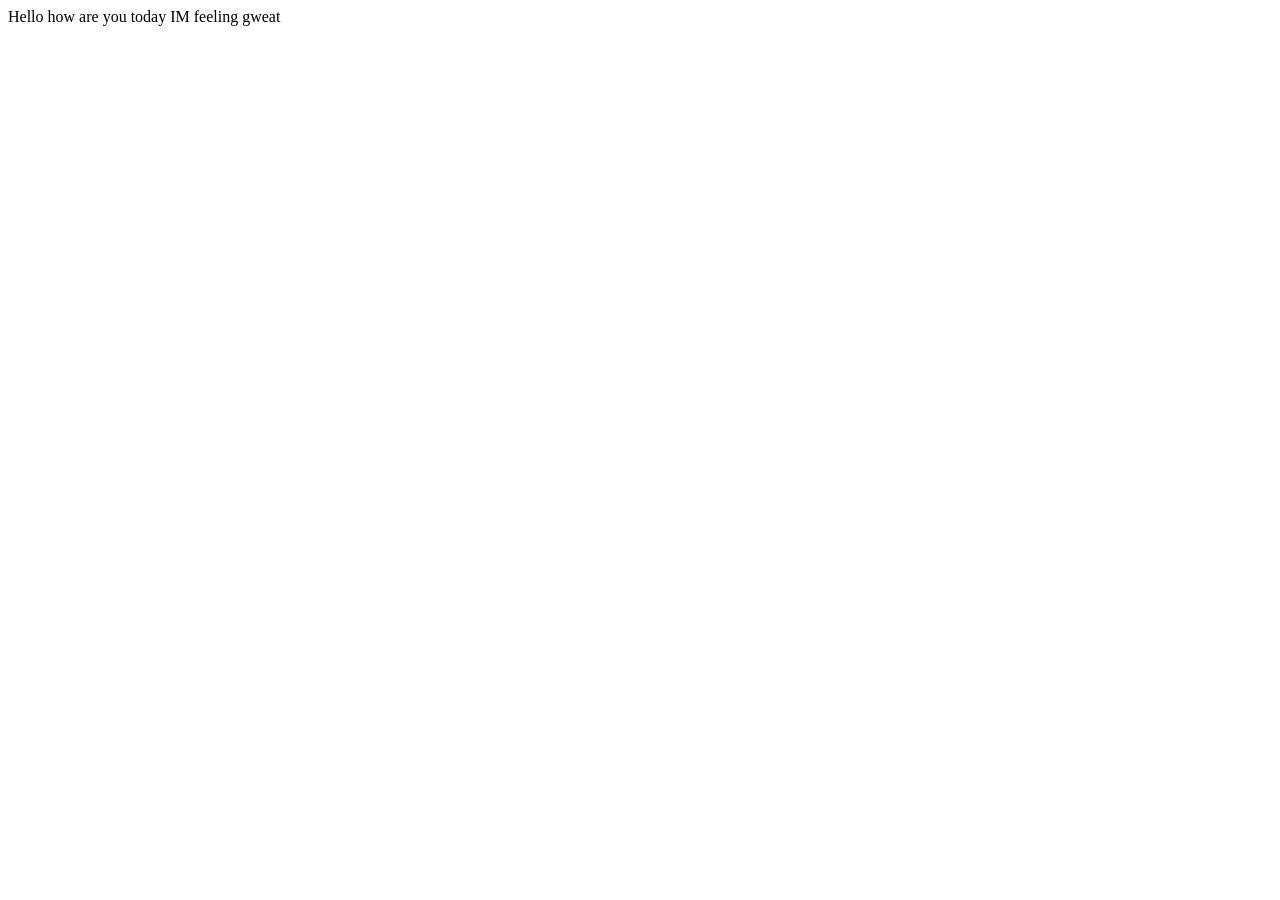
==== index.html @ 7b592b0d "no capitals :(" ====
<!DOCTYPE html>
<html lang="en">
<head>
    <meta charset="UTF-8">
    <meta name="viewport" content="width=device-width, initial-scale=1.0">
    <title>Hi I'm a dingus</title>
</head>
<body>
    Hello how are you today IM feeling gweat

</body>
</html>
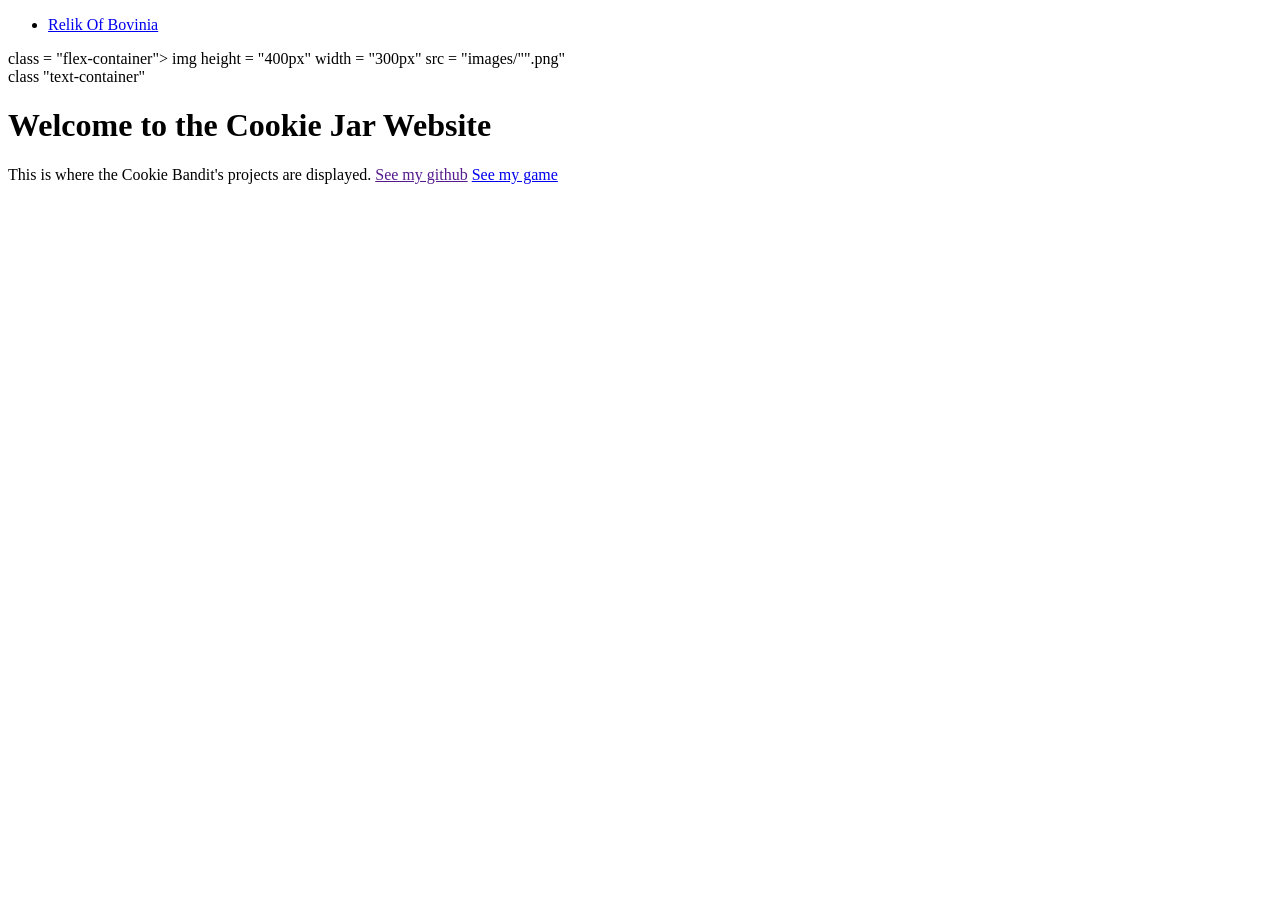
==== commit 30d1e325: "Working on a style file" ====
--- a/index.html
+++ b/index.html
@@ -3,10 +3,29 @@
 <head>
     <meta charset="UTF-8">
     <meta name="viewport" content="width=device-width, initial-scale=1.0">
-    <title>Hi I'm a dingus</title>
+    <title>The Cookie Jar</title>
+    <link rel="stylesheet" href="style.css">
 </head>
 <body>
-    Hello how are you today IM feeling gweat
+    <header>
+        <nav>
+            <ul>
+                <li> <a href = "#relik-of-bovinia"> Relik Of Bovinia</a></li>
+            </ul>
+        </nav>
+        <div> class = "flex-container">
+            img height = "400px" width = "300px" src = "images/"".png"
+            <div>
+                class "text-container"
+                <h1>
+                    Welcome to the Cookie Jar Website</h1>
+                    <p> This is where the Cookie Bandit's projects are displayed.
+                    <a href = "" class="cta-button"> See my github</a>
+                    <a href = "#relik-of-bovinia" class ="cta-button secondary"> See my game</a>
+            </div>
+        </div>
+
+    </header>
 
 </body>
 </html>
--- a/style.css
+++ b/style.css
@@ -0,0 +1,8 @@
+@import url('https://fonts.googleapis.com/css2?family=Jacquard+12&family=Jacquarda+Bastarda+9&family=Jersey+15&family=Press+Start+2P&display=swap');
+
+:root {
+    --base-color: #ffffff;
+    --text-color: #04062c;
+    --primary-color: #3a45b5;
+    --primary-color: #3a45b5;
+}
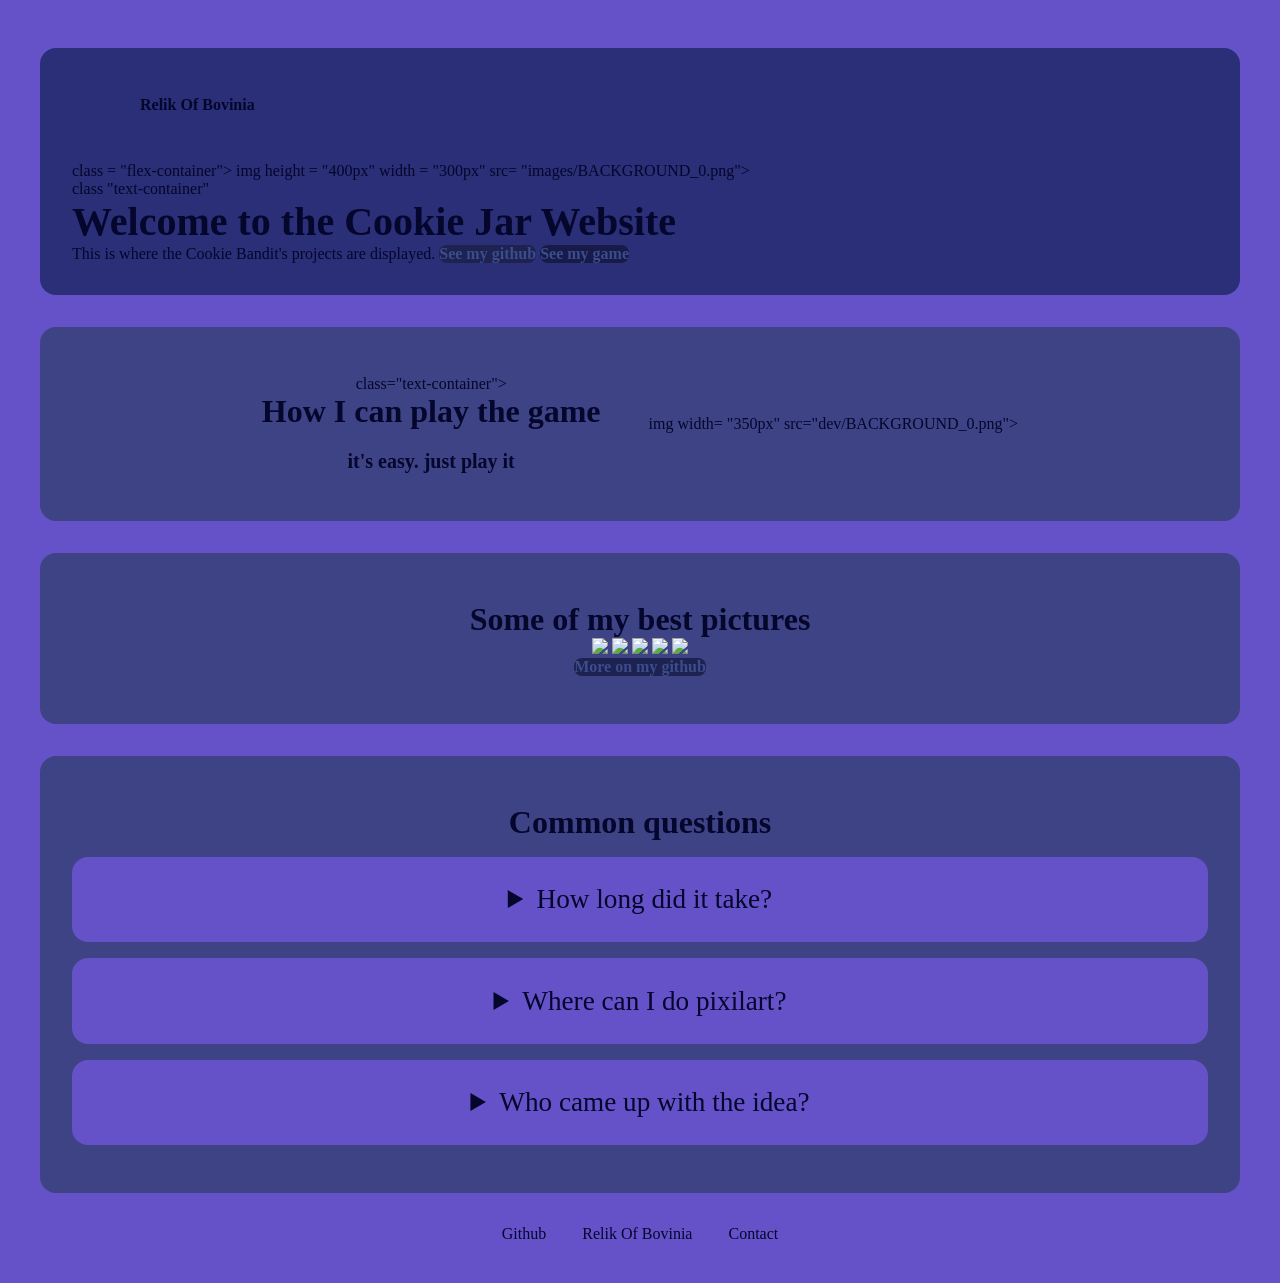
==== commit f93973b9: "Well the website works for the most part" ====
--- a/index.html
+++ b/index.html
@@ -14,7 +14,7 @@
             </ul>
         </nav>
         <div> class = "flex-container">
-            img height = "400px" width = "300px" src = "images/"".png"
+            img height = "400px" width = "300px" src= "images/BACKGROUND_0.png">
             <div>
                 class "text-container"
                 <h1>
@@ -26,6 +26,56 @@
         </div>
 
     </header>
+    <section>
+        <div class="flex-container">
+            <div> class="text-container">
+                <h2> How I can play the game
+                    <p>
+                        it's easy. just play it
+                    </p>
+                </h2>
+            </div>
+            img width= "350px" src="dev/BACKGROUND_0.png">
+        </div>
+    </section>
+    <section id = "my-work">
+    <h2>Some of my best pictures</h2>
+    <div class"grid-container">
+        <img src="dev/BACKGROUND_0.png">
+        <img src="dev/BACKGROUND_0.png">
+        <img src="dev/BACKGROUND_0.png">
+        <img src="dev/BACKGROUND_0.png">
+        <img src="dev/BACKGROUND_0.png">
+
+    </div>
+    <a href="" class = "cta-button">More on my github</a>
+
+    </section>
+
+    <section>
+
+        <h2>Common questions</h2>
+        <details>
+            <summary> How long did it take?</summary>
+            <p> it took at least 4 months for the coding alone</p>
+        </details>
+
+        <details>
+            <summary> Where can I do pixilart?</summary>
+            <p> pixilart.com :D</p>
+        </details>
+        <details>
+            <summary> Who came up with the idea?</summary>
+            <p> I did. Duh</p>
+        </details>
+    </section>
+
+    <footer>
+        <a href=""> Github</a>
+        <a href="#relik-of-bovinia"> Relik Of Bovinia</a>
+        <a href="mailto:sid9vader@gmail.com"> Contact</a>
+    </footer>
+
 
 </body>
 </html>
--- a/style.css
+++ b/style.css
@@ -1,8 +1,219 @@
 @import url('https://fonts.googleapis.com/css2?family=Jacquard+12&family=Jacquarda+Bastarda+9&family=Jersey+15&family=Press+Start+2P&display=swap');
 
 :root {
-    --base-color: #ffffff;
+    --base-color: #6552c8;
     --text-color: #04062c;
-    --primary-color: #3a45b5;
-    --primary-color: #3a45b5;
-}+    --primary-color: #1d2250;
+    --secondary-color: #181b49;
+    --color-1: #2a2f77;
+    --color-2:#3e4386;
+    --color-3:#545aa5;
+}
+
+* {
+    margin: 0;
+    padding: 0;
+    box-sizing: border-box;
+
+}
+
+html{
+   font-family: Jacquard,Bastarda,Jersey;
+   color: var(--text-color);
+}
+
+body{
+    padding: 1em;
+    background-color: var(--base-color);
+}
+
+h1,h2,h3 {
+    font-family: Jacquard,Bastarda,Jersey;
+}
+
+nav {
+    margin: 1em auto 3em auto;
+    width: min(1000px, 100%);
+}
+
+nav ul{
+    display: flex;
+    align-items: center;
+    list-style-type:none;
+    gap: 2em;
+}
+nav li:first-child {
+    margin-right: auto;
+    font-family: Bastarda ,Jersey;
+    font-weight: bold;
+}
+
+nav a {
+    text-decoration: none;
+    color: var(--text-color);
+
+}
+nav a:hover{
+    text-decoration: underline;
+}
+
+header,section{
+    margin: 2em auto;
+    width: min(75em, 100%);
+    background-color: var(--color-1);
+    padding: min(2em, 15%);
+    border-radius: 1em;
+} 
+
+.flex-container {
+    display: flex;
+    justify-content: center;
+    align-items: center;
+    flex-wrap: wrap;
+    gap: 3em
+}
+
+header img{
+    max-width: 100%;
+    border-radius: 1em;
+    object-fit: cover;
+    object-position: bottom;
+}
+
+.text-container {
+    flex: 0 1 34em;
+}
+
+h1{
+    font-size: 2.5rem
+}
+
+.text-container p {
+    margin: .75em 0 1em 0;
+    font-size: 1.25rem;
+}
+
+.cta-button {
+    display: inline-block;
+    text-decoration: none;
+    color: rgb(59, 77, 139);
+    background-color: var(--primary-color);
+    padding: .74em 1.25 em;
+    border-radius: .5em;
+    font-weight: 600;
+}
+
+.secondary {
+    background-color: var(--secondary-color);
+}
+
+section{
+    padding: 3em min(2em, 15%);
+    background-color: var(--color-2);
+    text-align: center;
+}
+
+h2{
+    font-size: 2rem;
+}
+
+section p{
+    margin-top: 1em;
+    font-size: 1.25rem;
+}
+
+section#relik-of-bovinia{
+    margin-top: 3em;
+    margin-bottom: 3em;
+    display: grid;
+    width: 100%;
+    grid-template-columns: repeat(4,1fr);
+    grid-template-rows:1fr 1fr;
+    grid-template-areas:
+    "1img-1 img-1 img-2 img-3"
+    "img-1 img-1 img-4 img-5"
+}
+
+.grid-container img {
+    height: 100%;
+    width: 100%;
+    border-radius: .5em;
+    transition: 100ms ease;
+}
+.grid-container img:hover{
+    scale: 1.05;
+}
+
+details{
+  margin-top: 1em;
+  background-color: var(--base-color);
+  border-radius: 1em;  
+}
+
+details summary {
+    padding: 1em;
+    font-size: 1.7rem;
+    font-family:jaquard
+}
+
+details p{
+    padding: 0 2em 2em 2em ;
+}
+
+footer{
+    padding-bottom: 1.5em;
+    text-align: center;
+}
+
+footer a {
+    margin: 0 1em;
+    text-decoration: none;
+    color: var(--text-color);
+}
+
+footer a:hover {
+    text-decoration: underline;
+}
+
+@media(max-width: 988px){
+    header{
+        text-align: center;
+    }
+    header .text-container{
+        padding-top:0;
+    }
+}
+
+@media(max-width: 640px){
+    nav li{
+        display:none;
+    }
+
+    nav li:first-child,
+    nav li:last-child{
+        display:block;
+    }
+
+    header{
+        margin-top: 0;
+    }
+
+    .cta-button{
+        margin-top: .5em;
+        width: 100%;
+    }
+
+    .grid-container{
+        display:flex;
+        flex-direction: column;
+    }
+    .text-container p{
+        font-size: 1rem
+    }
+
+    h2{
+        font-size: 1.5rem;
+    }
+
+}
+
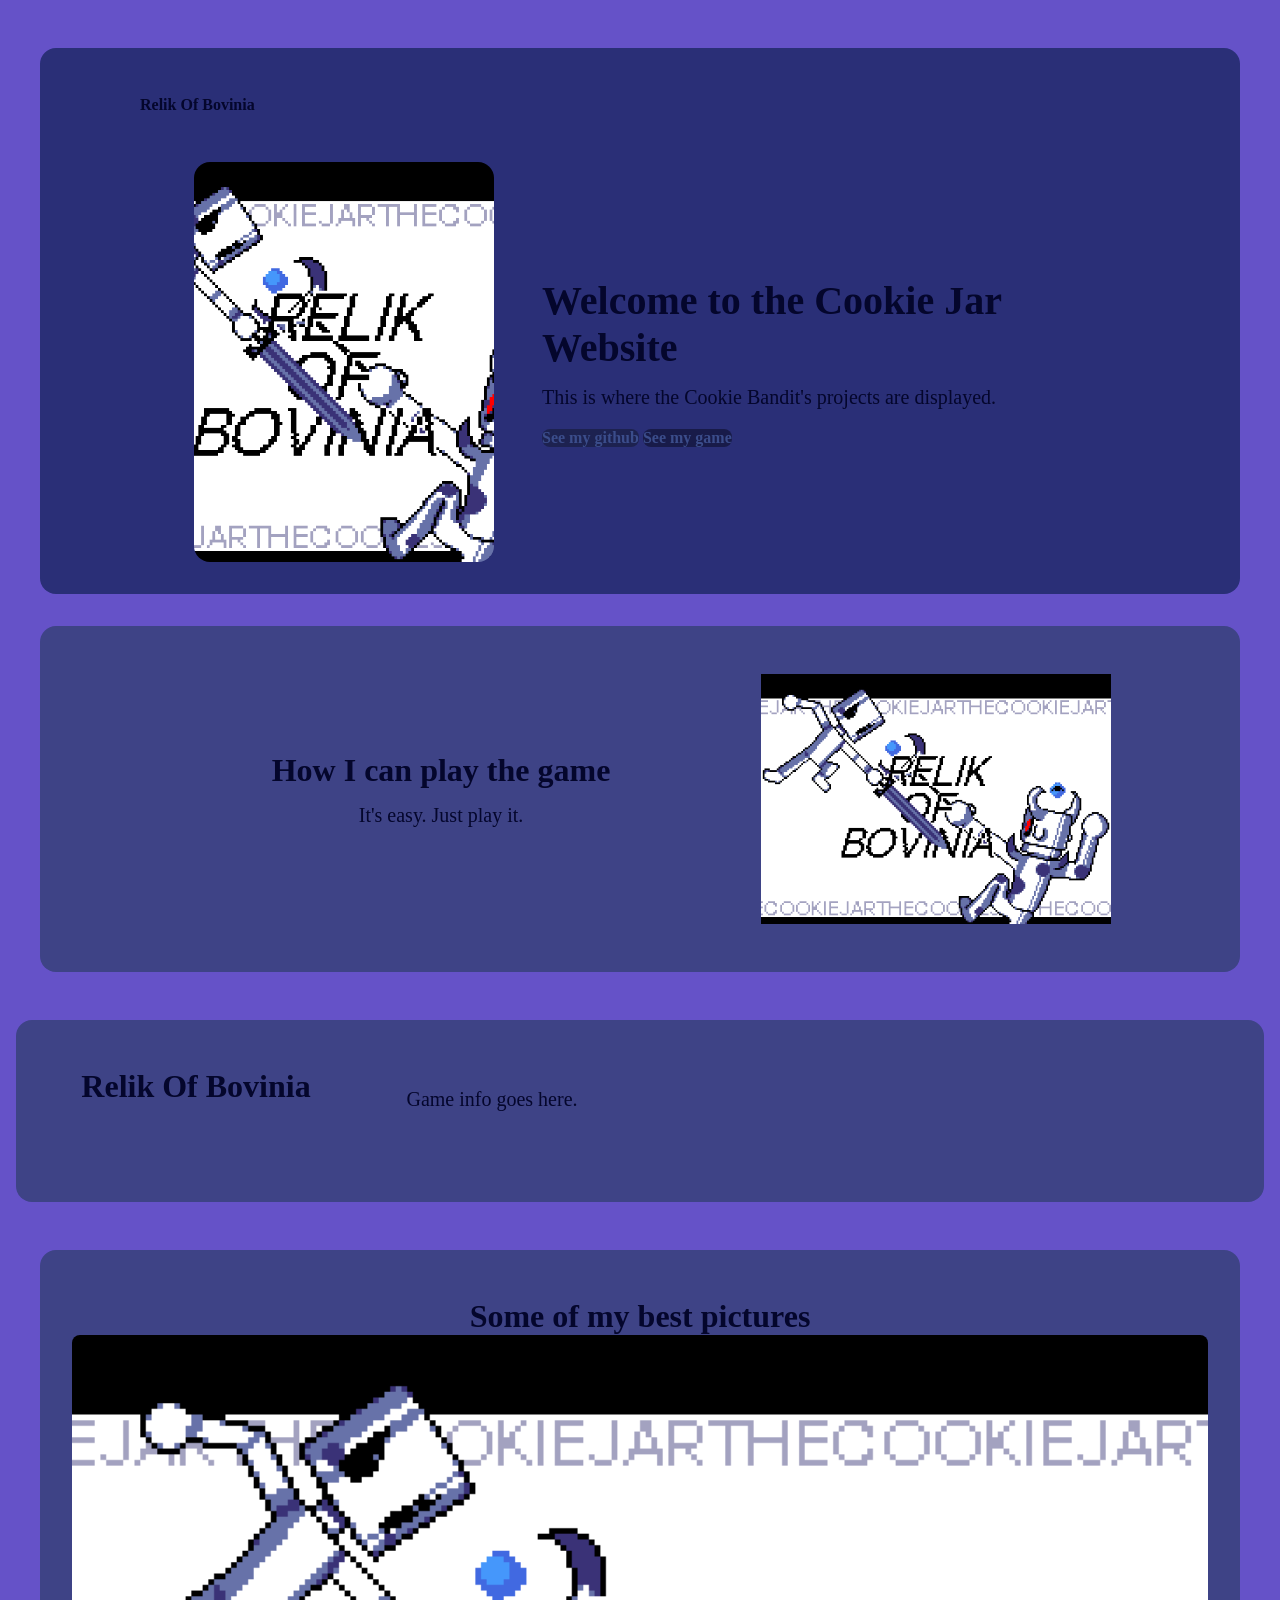
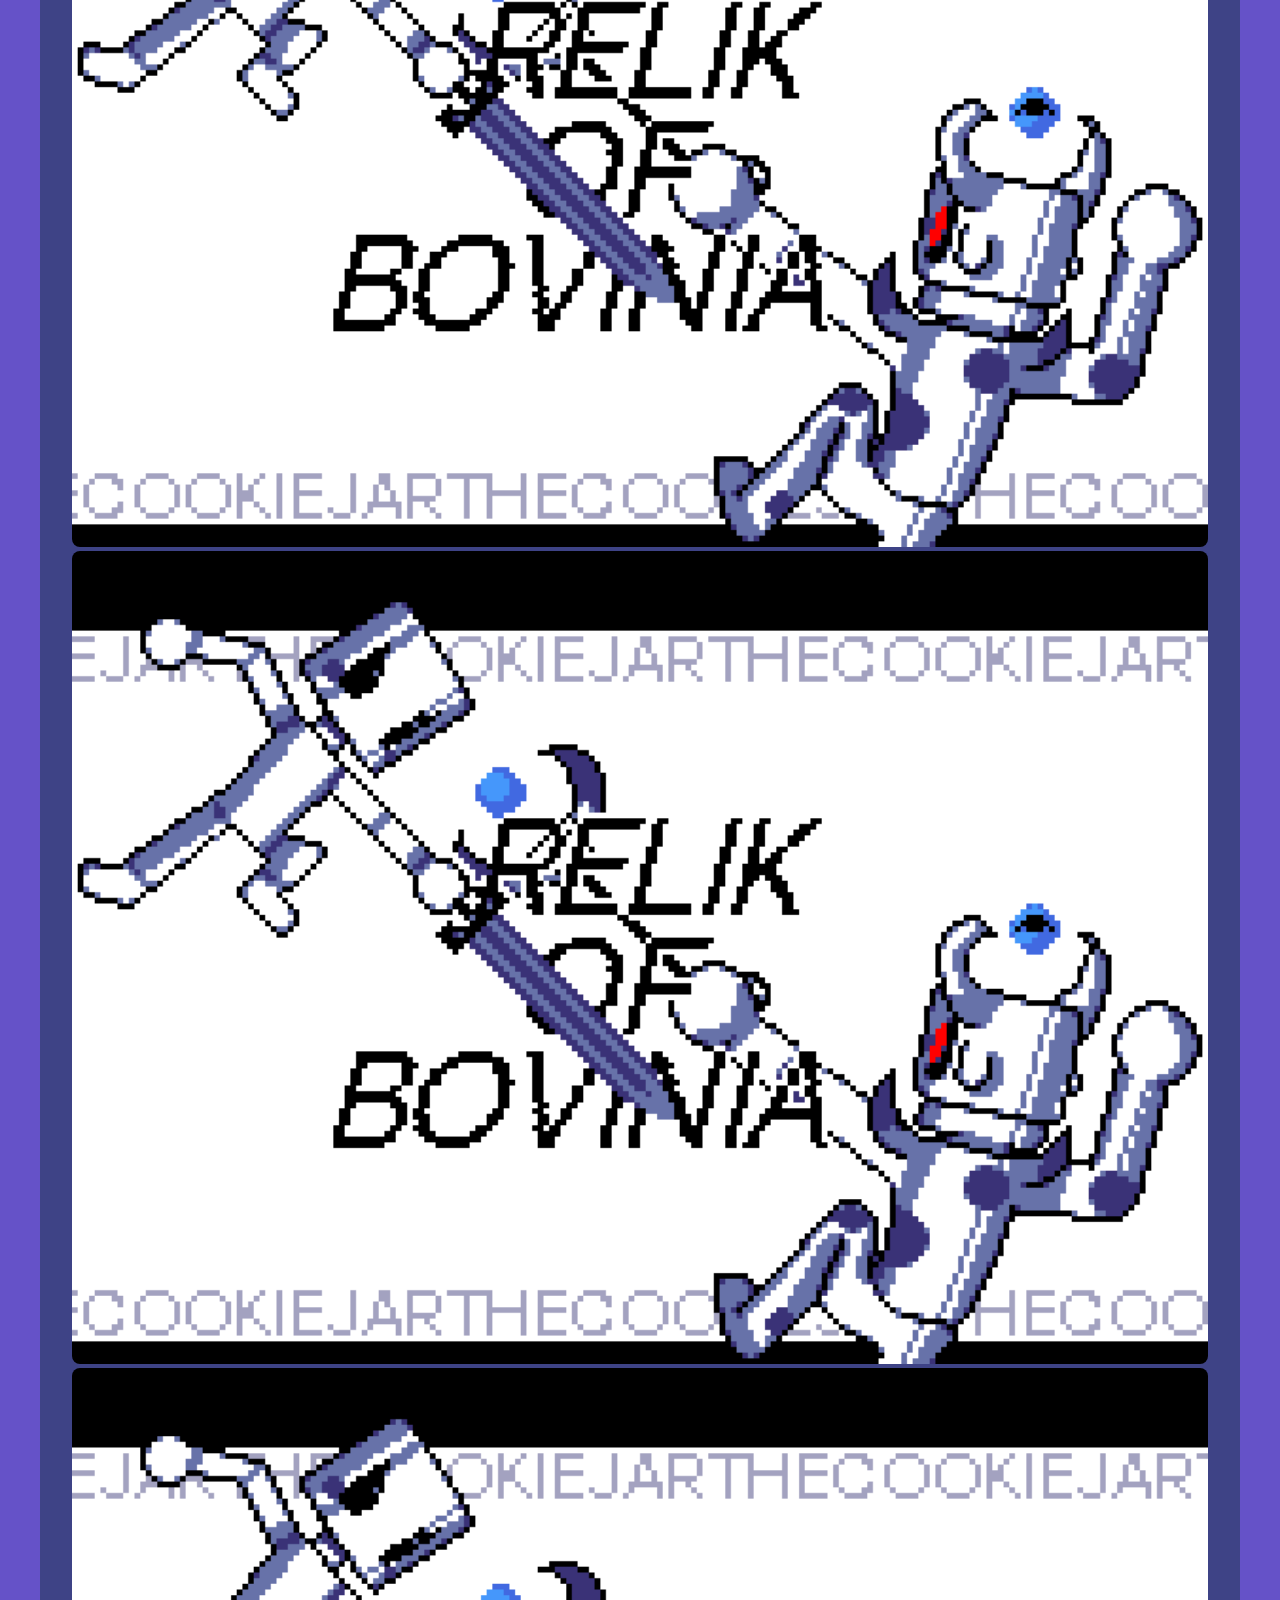
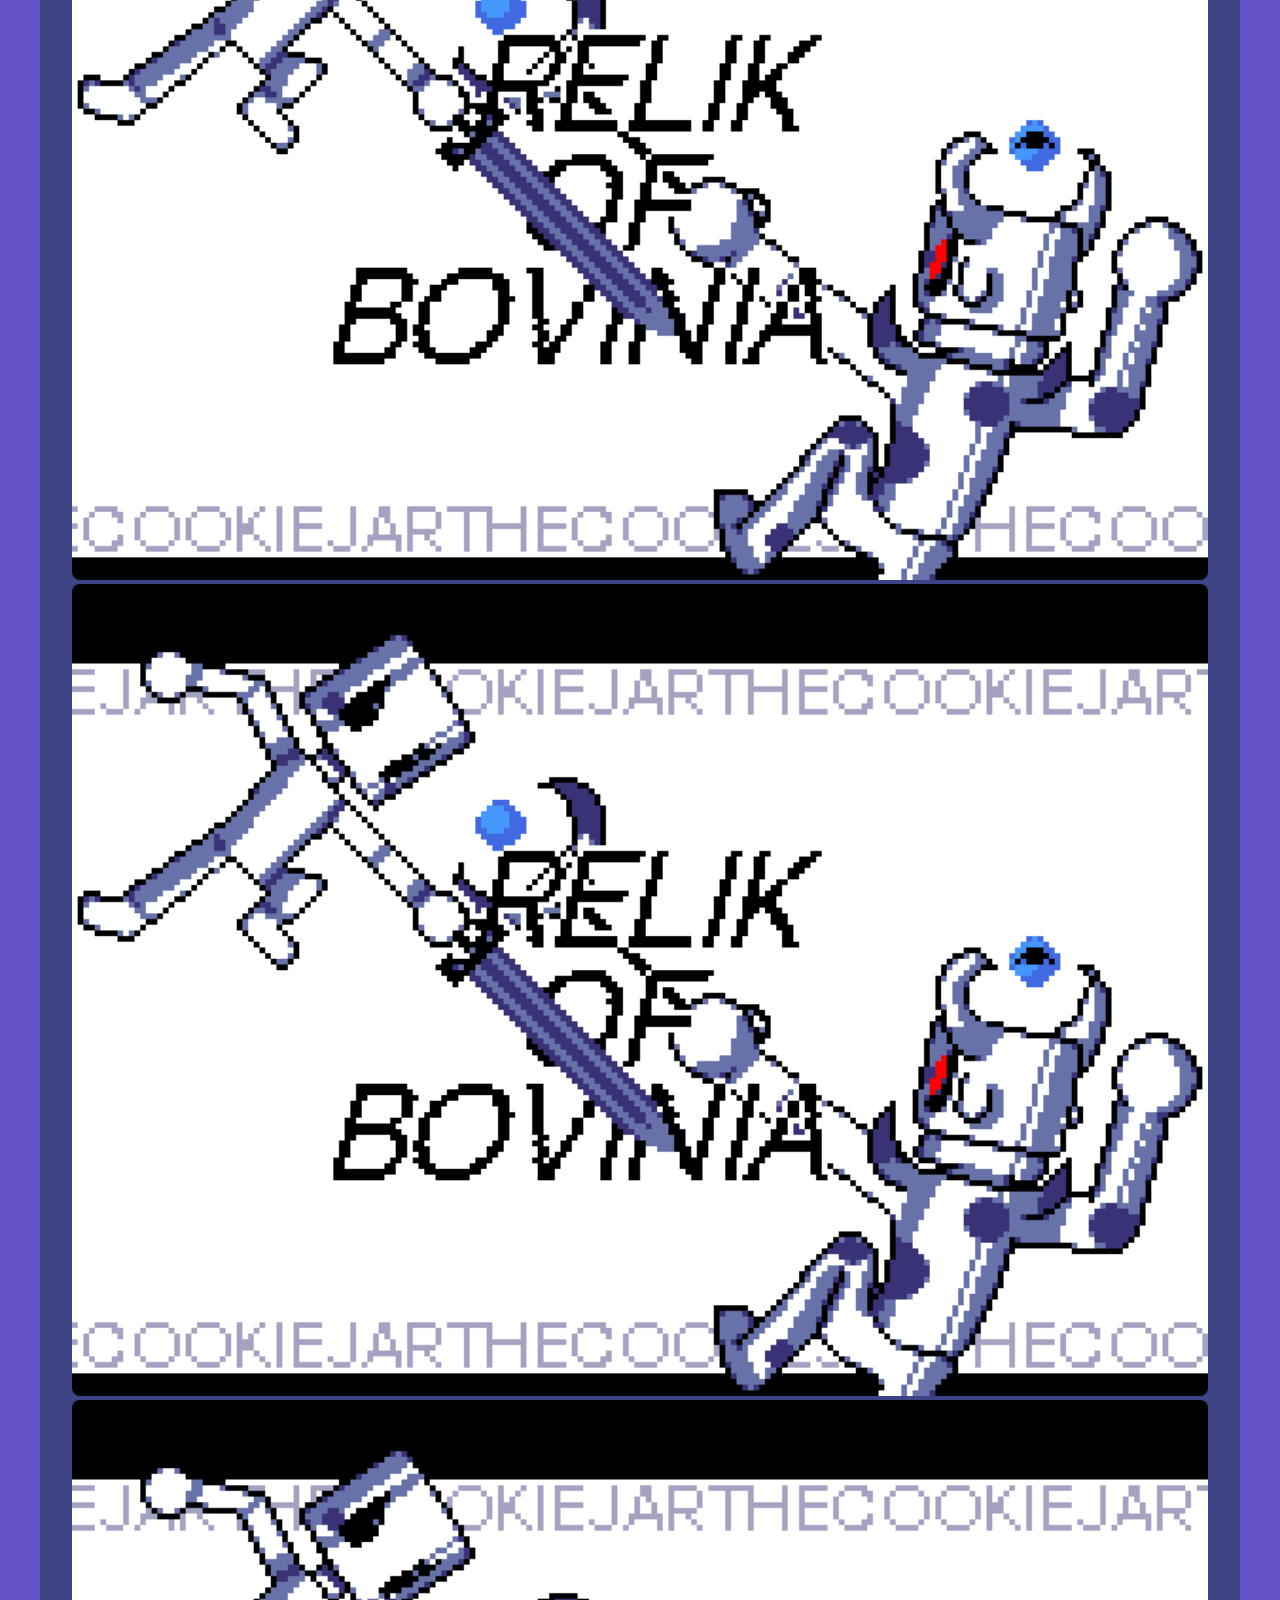
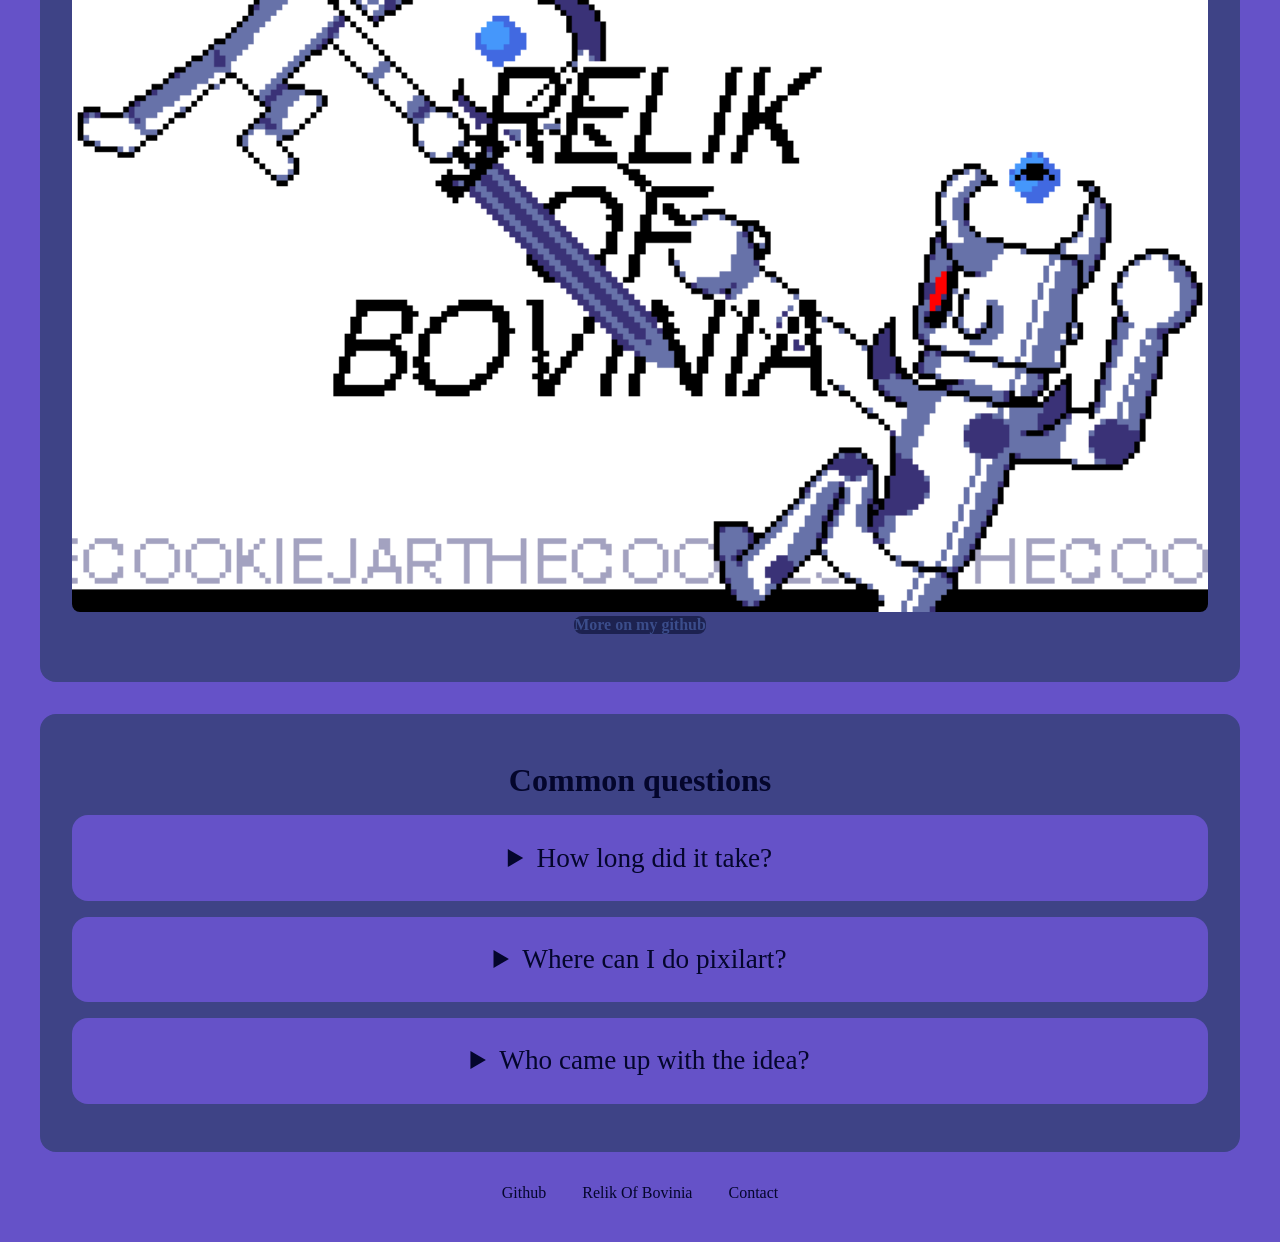
==== commit 36b2e429: "Images work onw" ====
--- a/index.html
+++ b/index.html
@@ -10,72 +10,67 @@
     <header>
         <nav>
             <ul>
-                <li> <a href = "#relik-of-bovinia"> Relik Of Bovinia</a></li>
+                <li><a href="#relik-of-bovinia">Relik Of Bovinia</a></li>
             </ul>
         </nav>
-        <div> class = "flex-container">
-            img height = "400px" width = "300px" src= "images/BACKGROUND_0.png">
-            <div>
-                class "text-container"
-                <h1>
-                    Welcome to the Cookie Jar Website</h1>
-                    <p> This is where the Cookie Bandit's projects are displayed.
-                    <a href = "" class="cta-button"> See my github</a>
-                    <a href = "#relik-of-bovinia" class ="cta-button secondary"> See my game</a>
+        <div class="flex-container">
+            <img height="400" width="300" src="BACKGROUND_0.png" alt="Cookie Jar background art">
+            <div class="text-container">
+                <h1>Welcome to the Cookie Jar Website</h1>
+                <p>This is where the Cookie Bandit's projects are displayed.</p>
+                <a href="#" class="cta-button">See my github</a>
+                <a href="#relik-of-bovinia" class="cta-button secondary">See my game</a>
             </div>
         </div>
+    </header>
 
-    </header>
     <section>
         <div class="flex-container">
-            <div> class="text-container">
-                <h2> How I can play the game
-                    <p>
-                        it's easy. just play it
-                    </p>
-                </h2>
+            <div class="text-container">
+                <h2>How I can play the game</h2>
+                <p>It's easy. Just play it.</p>
             </div>
-            img width= "350px" src="dev/BACKGROUND_0.png">
+            <img width="350" src="BACKGROUND_0.png" alt="Gameplay background">
         </div>
     </section>
-    <section id = "my-work">
-    <h2>Some of my best pictures</h2>
-    <div class"grid-container">
-        <img src="dev/BACKGROUND_0.png">
-        <img src="dev/BACKGROUND_0.png">
-        <img src="dev/BACKGROUND_0.png">
-        <img src="dev/BACKGROUND_0.png">
-        <img src="dev/BACKGROUND_0.png">
 
-    </div>
-    <a href="" class = "cta-button">More on my github</a>
+    <section id="relik-of-bovinia">
+        <h2>Relik Of Bovinia</h2>
+        <p>Game info goes here.</p>
+    </section>
 
+    <section id="my-work">
+        <h2>Some of my best pictures</h2>
+        <div class="grid-container">
+            <img src="BACKGROUND_0.png" alt="Pixel art 1">
+            <img src="BACKGROUND_0.png" alt="Pixel art 2">
+            <img src="BACKGROUND_0.png" alt="Pixel art 3">
+            <img src="BACKGROUND_0.png" alt="Pixel art 4">
+            <img src="BACKGROUND_0.png" alt="Pixel art 5">
+        </div>
+        <a href="#" class="cta-button">More on my github</a>
     </section>
 
     <section>
-
         <h2>Common questions</h2>
         <details>
-            <summary> How long did it take?</summary>
-            <p> it took at least 4 months for the coding alone</p>
-        </details>
-
-        <details>
-            <summary> Where can I do pixilart?</summary>
-            <p> pixilart.com :D</p>
+            <summary>How long did it take?</summary>
+            <p>It took at least 4 months for the coding alone.</p>
         </details>
         <details>
-            <summary> Who came up with the idea?</summary>
-            <p> I did. Duh</p>
+            <summary>Where can I do pixilart?</summary>
+            <p>pixilart.com :D</p>
+        </details>
+        <details>
+            <summary>Who came up with the idea?</summary>
+            <p>I did. Duh.</p>
         </details>
     </section>
 
     <footer>
-        <a href=""> Github</a>
-        <a href="#relik-of-bovinia"> Relik Of Bovinia</a>
-        <a href="mailto:sid9vader@gmail.com"> Contact</a>
+        <a href="#">Github</a>
+        <a href="#relik-of-bovinia">Relik Of Bovinia</a>
+        <a href="mailto:sid9vader@gmail.com">Contact</a>
     </footer>
-
-
 </body>
 </html>
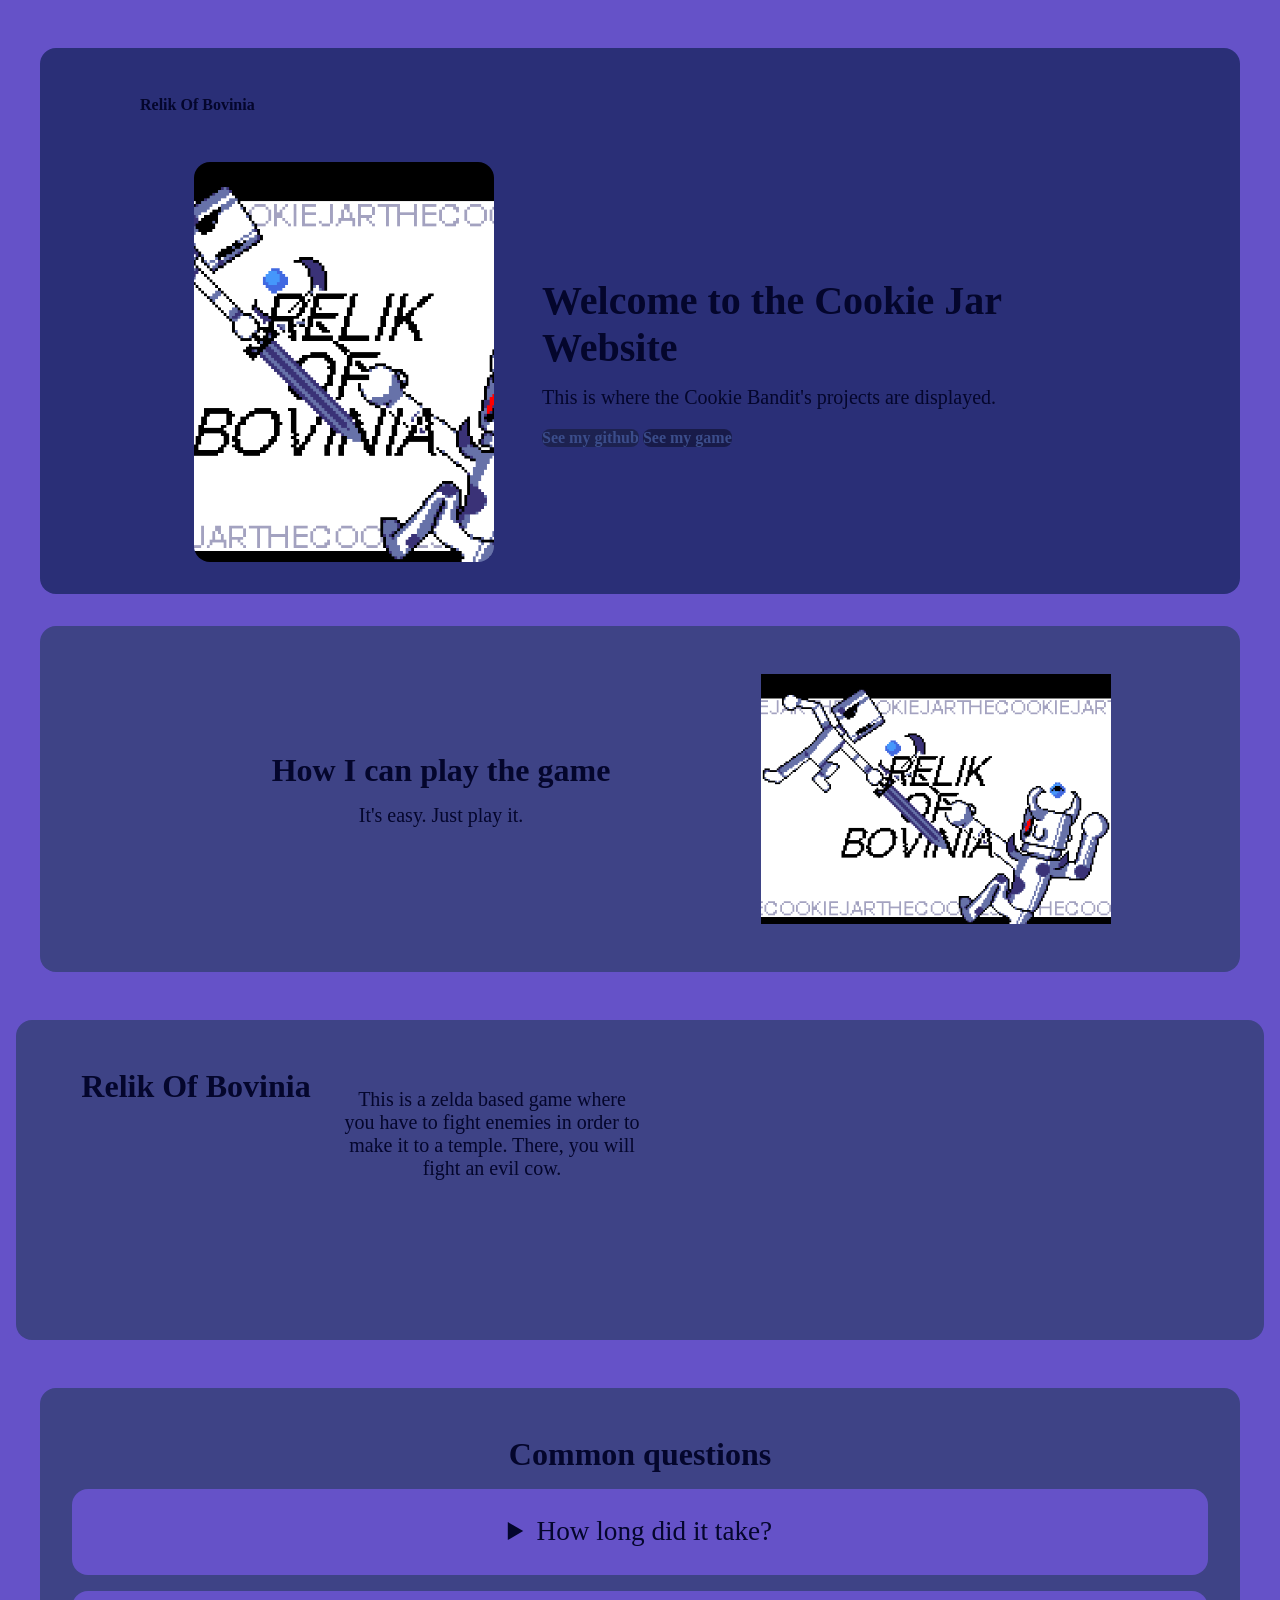
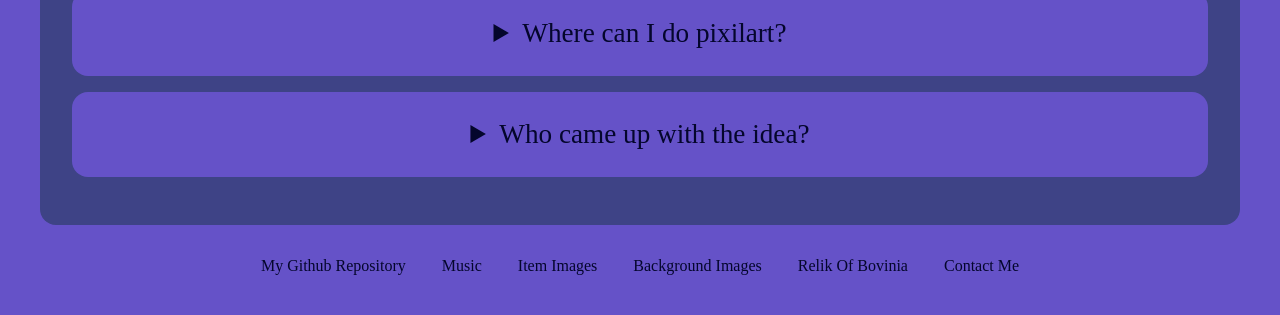
==== commit c4e3cd4c: "Images are fixed now" ====
--- a/index.html
+++ b/index.html
@@ -18,7 +18,7 @@
             <div class="text-container">
                 <h1>Welcome to the Cookie Jar Website</h1>
                 <p>This is where the Cookie Bandit's projects are displayed.</p>
-                <a href="#" class="cta-button">See my github</a>
+                <a href="https://github.com/darthvaderjpg" target="_blank" class="cta-button">See my github</a>
                 <a href="#relik-of-bovinia" class="cta-button secondary">See my game</a>
             </div>
         </div>
@@ -36,41 +36,42 @@
 
     <section id="relik-of-bovinia">
         <h2>Relik Of Bovinia</h2>
-        <p>Game info goes here.</p>
-    </section>
-
-    <section id="my-work">
-        <h2>Some of my best pictures</h2>
-        <div class="grid-container">
-            <img src="BACKGROUND_0.png" alt="Pixel art 1">
-            <img src="BACKGROUND_0.png" alt="Pixel art 2">
-            <img src="BACKGROUND_0.png" alt="Pixel art 3">
-            <img src="BACKGROUND_0.png" alt="Pixel art 4">
-            <img src="BACKGROUND_0.png" alt="Pixel art 5">
-        </div>
-        <a href="#" class="cta-button">More on my github</a>
+        <p>This is a zelda based game where you have to fight enemies in order to make it to a temple. There, you will fight an evil cow.</p>
     </section>
 
     <section>
         <h2>Common questions</h2>
         <details>
             <summary>How long did it take?</summary>
-            <p>It took at least 4 months for the coding alone.</p>
+            <p>It took at least 4 months for the coding alone. The art took me the entire week of our second winter break
+                otherwise known as ski-week for me. Essentially 10 hours or more straight each day. I even had to make major
+                tweaks to items even later. To estimate, it probably took over 500 hours. Obviously we couldn't code the entire
+                time during the 4 months as we had other classes and we only had class twice a week and that too for only 1 and
+                a half hours. But we tried to work on it at home as much as possible.
+            
+            </p>
         </details>
         <details>
             <summary>Where can I do pixilart?</summary>
-            <p>pixilart.com :D</p>
+            <p><a href="https://www.pixilart.com" target="_blank" style="color: inherit;">pixilart.com</a> :D</p>
         </details>
         <details>
             <summary>Who came up with the idea?</summary>
-            <p>I did. Duh.</p>
+            <p>My partner really liked the idea of a zelda based game so I foolishly agreed and that's sort of
+                when we began this disastrous plan of ours which took way too much time. I came up with all the enemy concepts
+                and we pretty much went with the flow. He designed the game mechanics of the player, my other partner designed
+                the mechanics of the boss and I decided the gameplay mechanics. 
+            </p>
         </details>
     </section>
 
     <footer>
-        <a href="#">Github</a>
+        <a href="https://github.com/darthvaderjpg" target="_blank">My Github Repository</a>
+        <a href="https://www.youtube.com/@Sildershard" target="_blank">Music</a>
+        <a href="https://www.pixilart.com/cookiebandit24" target="_blank">Item Images</a>
+        <a href="https://www.pixilart.com/cookiegod12" target="_blank">Background Images</a>
         <a href="#relik-of-bovinia">Relik Of Bovinia</a>
-        <a href="mailto:sid9vader@gmail.com">Contact</a>
+        <a href="mailto:sid9vader@gmail.com">Contact Me</a>
     </footer>
 </body>
 </html>
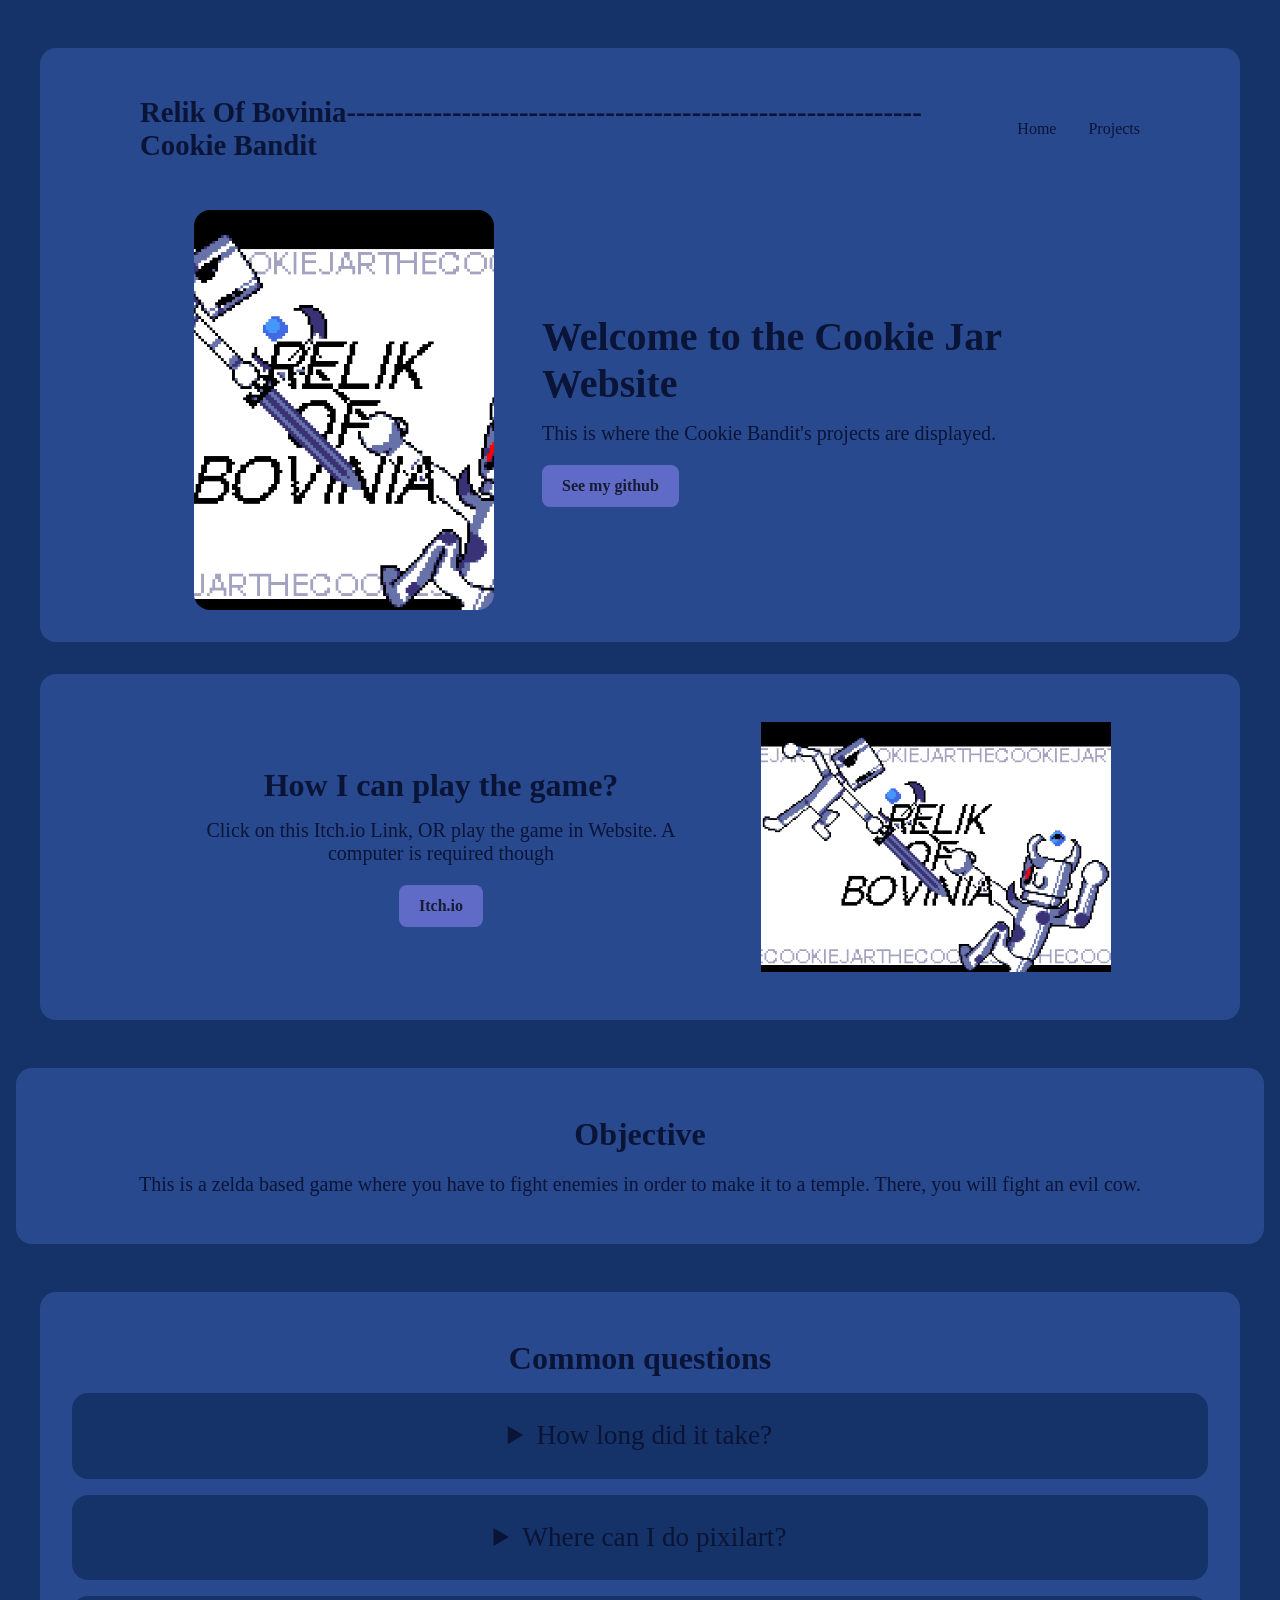
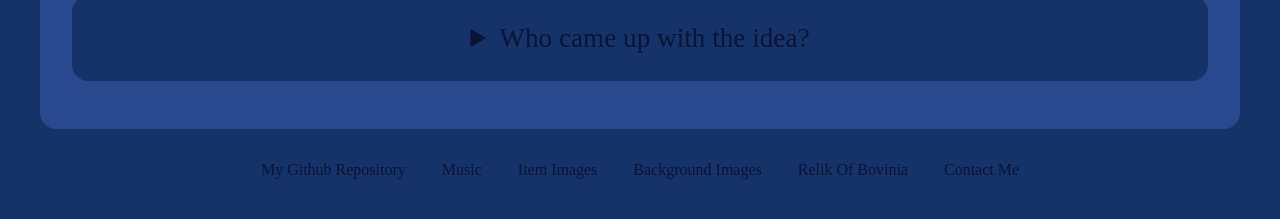
==== commit 1250ed04: "Main Website Works. Now I just have to make the new page" ====
--- a/index.html
+++ b/index.html
@@ -10,7 +10,9 @@
     <header>
         <nav>
             <ul>
-                <li><a href="#relik-of-bovinia">Relik Of Bovinia</a></li>
+                <li><a href="#relik-of-bovinia" style="font-size: 1.8rem; font-weight: bold;">Relik Of Bovinia------------------------------------------------------------Cookie Bandit</a></li>
+                <li><a href="index.html">Home</a></li>
+                <li><a href="projects.html">Projects</a></li>
             </ul>
         </nav>
         <div class="flex-container">
@@ -19,7 +21,6 @@
                 <h1>Welcome to the Cookie Jar Website</h1>
                 <p>This is where the Cookie Bandit's projects are displayed.</p>
                 <a href="https://github.com/darthvaderjpg" target="_blank" class="cta-button">See my github</a>
-                <a href="#relik-of-bovinia" class="cta-button secondary">See my game</a>
             </div>
         </div>
     </header>
@@ -27,15 +28,17 @@
     <section>
         <div class="flex-container">
             <div class="text-container">
-                <h2>How I can play the game</h2>
-                <p>It's easy. Just play it.</p>
+                <h2>How I can play the game?</h2>
+                <p>Click on this Itch.io Link, OR play the game in Website. A computer is required though</p>
+                 <a href="https://itch.io" target="_blank" class="cta-button">Itch.io</a>
+
             </div>
             <img width="350" src="BACKGROUND_0.png" alt="Gameplay background">
         </div>
     </section>
 
-    <section id="relik-of-bovinia">
-        <h2>Relik Of Bovinia</h2>
+    <section id="relik-of-bovinia" style="display: block; text-align: center;">
+        <h2>Objective</h2>
         <p>This is a zelda based game where you have to fight enemies in order to make it to a temple. There, you will fight an evil cow.</p>
     </section>
 
--- a/style.css
+++ b/style.css
@@ -1,24 +1,23 @@
 @import url('https://fonts.googleapis.com/css2?family=Jacquard+12&family=Jacquarda+Bastarda+9&family=Jersey+15&family=Press+Start+2P&display=swap');
 
 :root {
-    --base-color: #6552c8;
-    --text-color: #04062c;
-    --primary-color: #1d2250;
-    --secondary-color: #181b49;
-    --color-1: #2a2f77;
-    --color-2:#3e4386;
-    --color-3:#545aa5;
+    --base-color: #163369;
+    --text-color: #0a1436;
+    --primary-color: #5f6bc7;
+    --secondary-color: #ad09ff;
+    --color-1: #29498f;
+    --color-2:#29498f;
+    --color-3:#121329;
 }
 
 * {
     margin: 0;
     padding: 0;
     box-sizing: border-box;
-
 }
 
 html{
-   font-family: Jacquard,Bastarda,Jersey;
+   font-family: Jacquard, Bastarda, Jersey;
    color: var(--text-color);
 }
 
@@ -27,8 +26,8 @@
     background-color: var(--base-color);
 }
 
-h1,h2,h3 {
-    font-family: Jacquard,Bastarda,Jersey;
+h1, h2, h3 {
+    font-family: Jacquard, Bastarda, Jersey;
 }
 
 nav {
@@ -39,25 +38,24 @@
 nav ul{
     display: flex;
     align-items: center;
-    list-style-type:none;
+    list-style-type: none;
     gap: 2em;
 }
 nav li:first-child {
     margin-right: auto;
-    font-family: Bastarda ,Jersey;
+    font-family: Bastarda, Jersey;
     font-weight: bold;
 }
 
 nav a {
     text-decoration: none;
     color: var(--text-color);
-
 }
 nav a:hover{
     text-decoration: underline;
 }
 
-header,section{
+header, section {
     margin: 2em auto;
     width: min(75em, 100%);
     background-color: var(--color-1);
@@ -70,7 +68,7 @@
     justify-content: center;
     align-items: center;
     flex-wrap: wrap;
-    gap: 3em
+    gap: 3em;
 }
 
 header img{
@@ -85,7 +83,7 @@
 }
 
 h1{
-    font-size: 2.5rem
+    font-size: 2.5rem;
 }
 
 .text-container p {
@@ -96,9 +94,9 @@
 .cta-button {
     display: inline-block;
     text-decoration: none;
-    color: rgb(59, 77, 139);
+    color: rgb(22, 28, 51);
     background-color: var(--primary-color);
-    padding: .74em 1.25 em;
+    padding: .74em 1.25em;
     border-radius: .5em;
     font-weight: 600;
 }
@@ -127,11 +125,11 @@
     margin-bottom: 3em;
     display: grid;
     width: 100%;
-    grid-template-columns: repeat(4,1fr);
-    grid-template-rows:1fr 1fr;
+    grid-template-columns: repeat(4, 1fr);
+    grid-template-rows: 1fr 1fr;
     grid-template-areas:
-    "1img-1 img-1 img-2 img-3"
-    "img-1 img-1 img-4 img-5"
+    "img-1 img-1 img-2 img-3"
+    "img-1 img-1 img-4 img-5";
 }
 
 .grid-container img {
@@ -153,11 +151,11 @@
 details summary {
     padding: 1em;
     font-size: 1.7rem;
-    font-family:jaquard
+    font-family: Jacquard;
 }
 
 details p{
-    padding: 0 2em 2em 2em ;
+    padding: 0 2em 2em 2em;
 }
 
 footer{
@@ -180,18 +178,18 @@
         text-align: center;
     }
     header .text-container{
-        padding-top:0;
+        padding-top: 0;
     }
 }
 
 @media(max-width: 640px){
     nav li{
-        display:none;
+        display: none;
     }
 
     nav li:first-child,
     nav li:last-child{
-        display:block;
+        display: block;
     }
 
     header{
@@ -204,16 +202,14 @@
     }
 
     .grid-container{
-        display:flex;
+        display: flex;
         flex-direction: column;
     }
     .text-container p{
-        font-size: 1rem
+        font-size: 1rem;
     }
 
     h2{
         font-size: 1.5rem;
     }
-
-}
-
+}
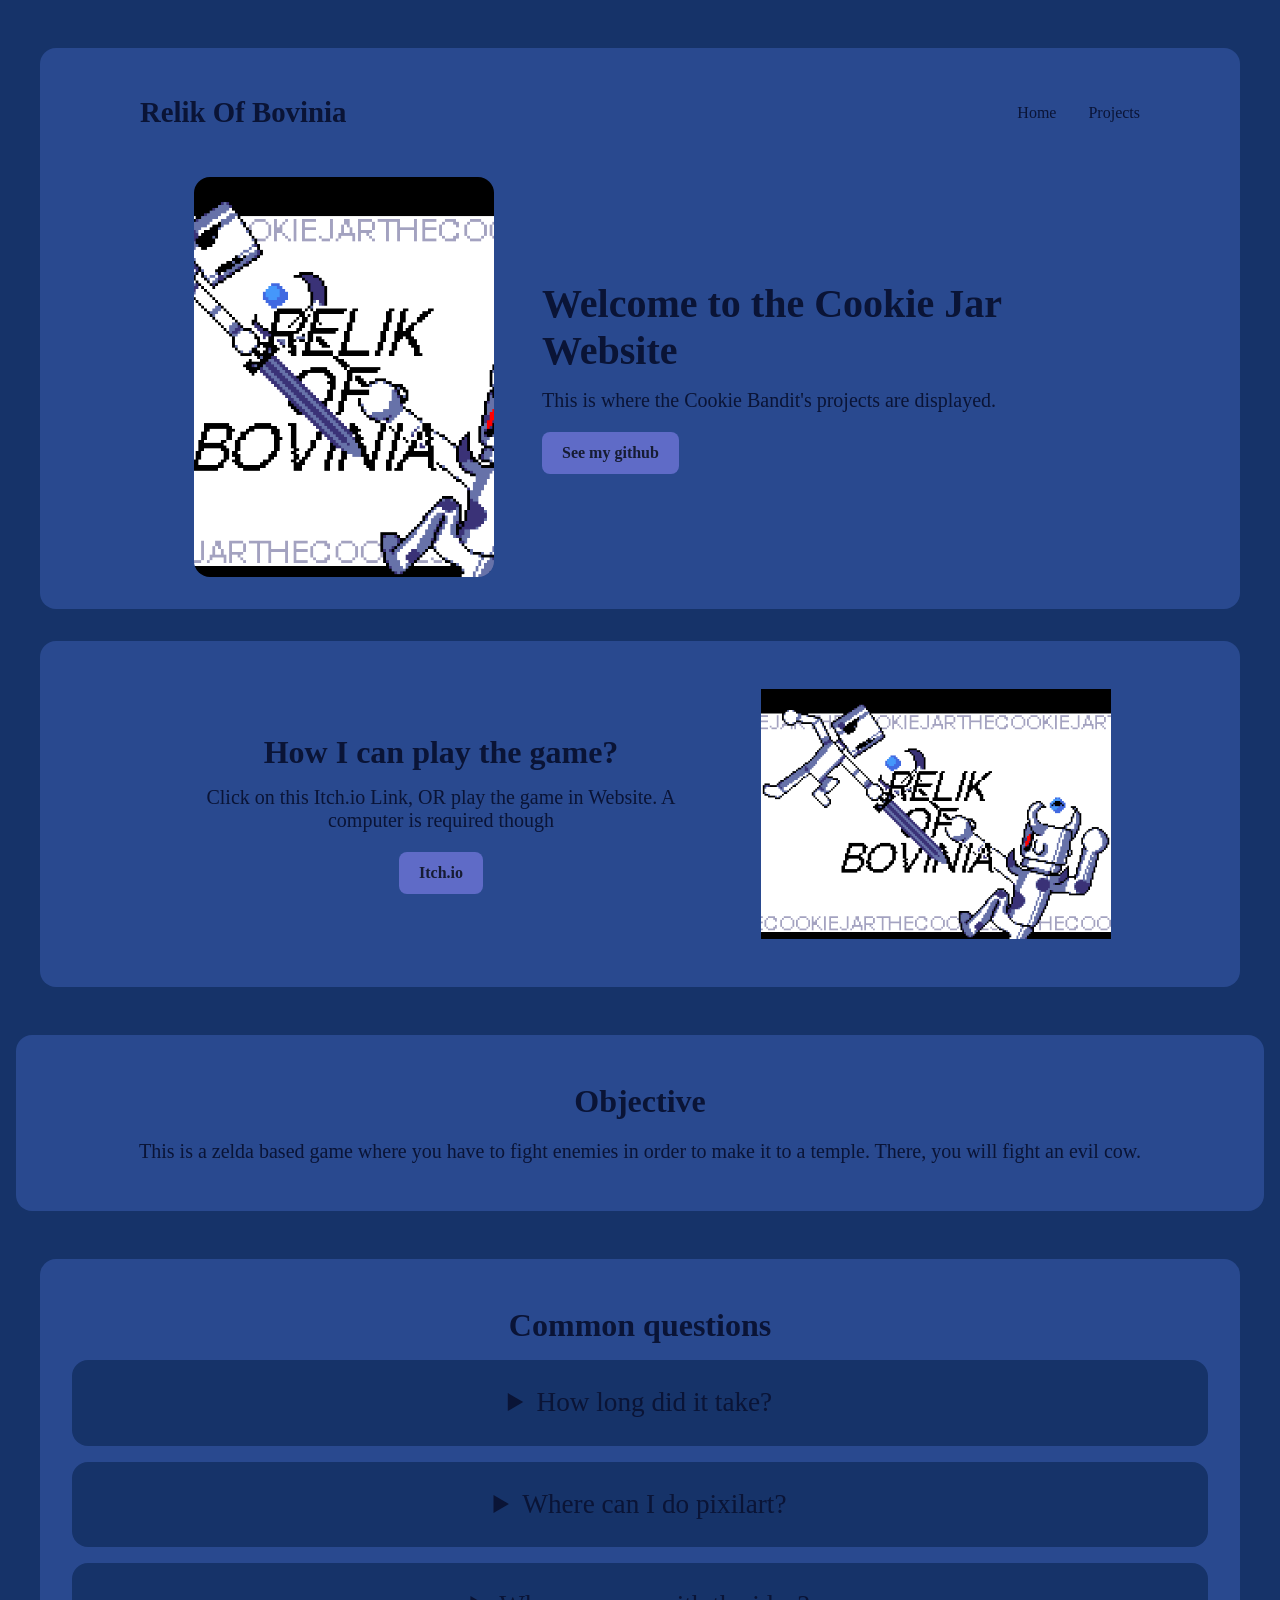
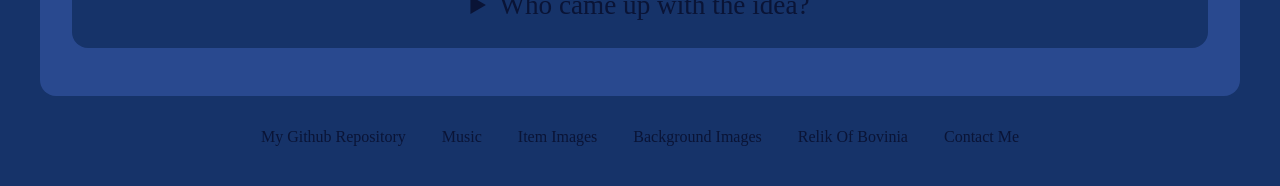
==== commit 4bab9530: "I made a second page. Prolly should've committed along the way in case I messed up tho" ====
--- a/index.html
+++ b/index.html
@@ -10,7 +10,7 @@
     <header>
         <nav>
             <ul>
-                <li><a href="#relik-of-bovinia" style="font-size: 1.8rem; font-weight: bold;">Relik Of Bovinia------------------------------------------------------------Cookie Bandit</a></li>
+                <li><a href="#relik-of-bovinia" style="font-size: 1.8rem; font-weight: bold;">Relik Of Bovinia</a></li>
                 <li><a href="index.html">Home</a></li>
                 <li><a href="projects.html">Projects</a></li>
             </ul>
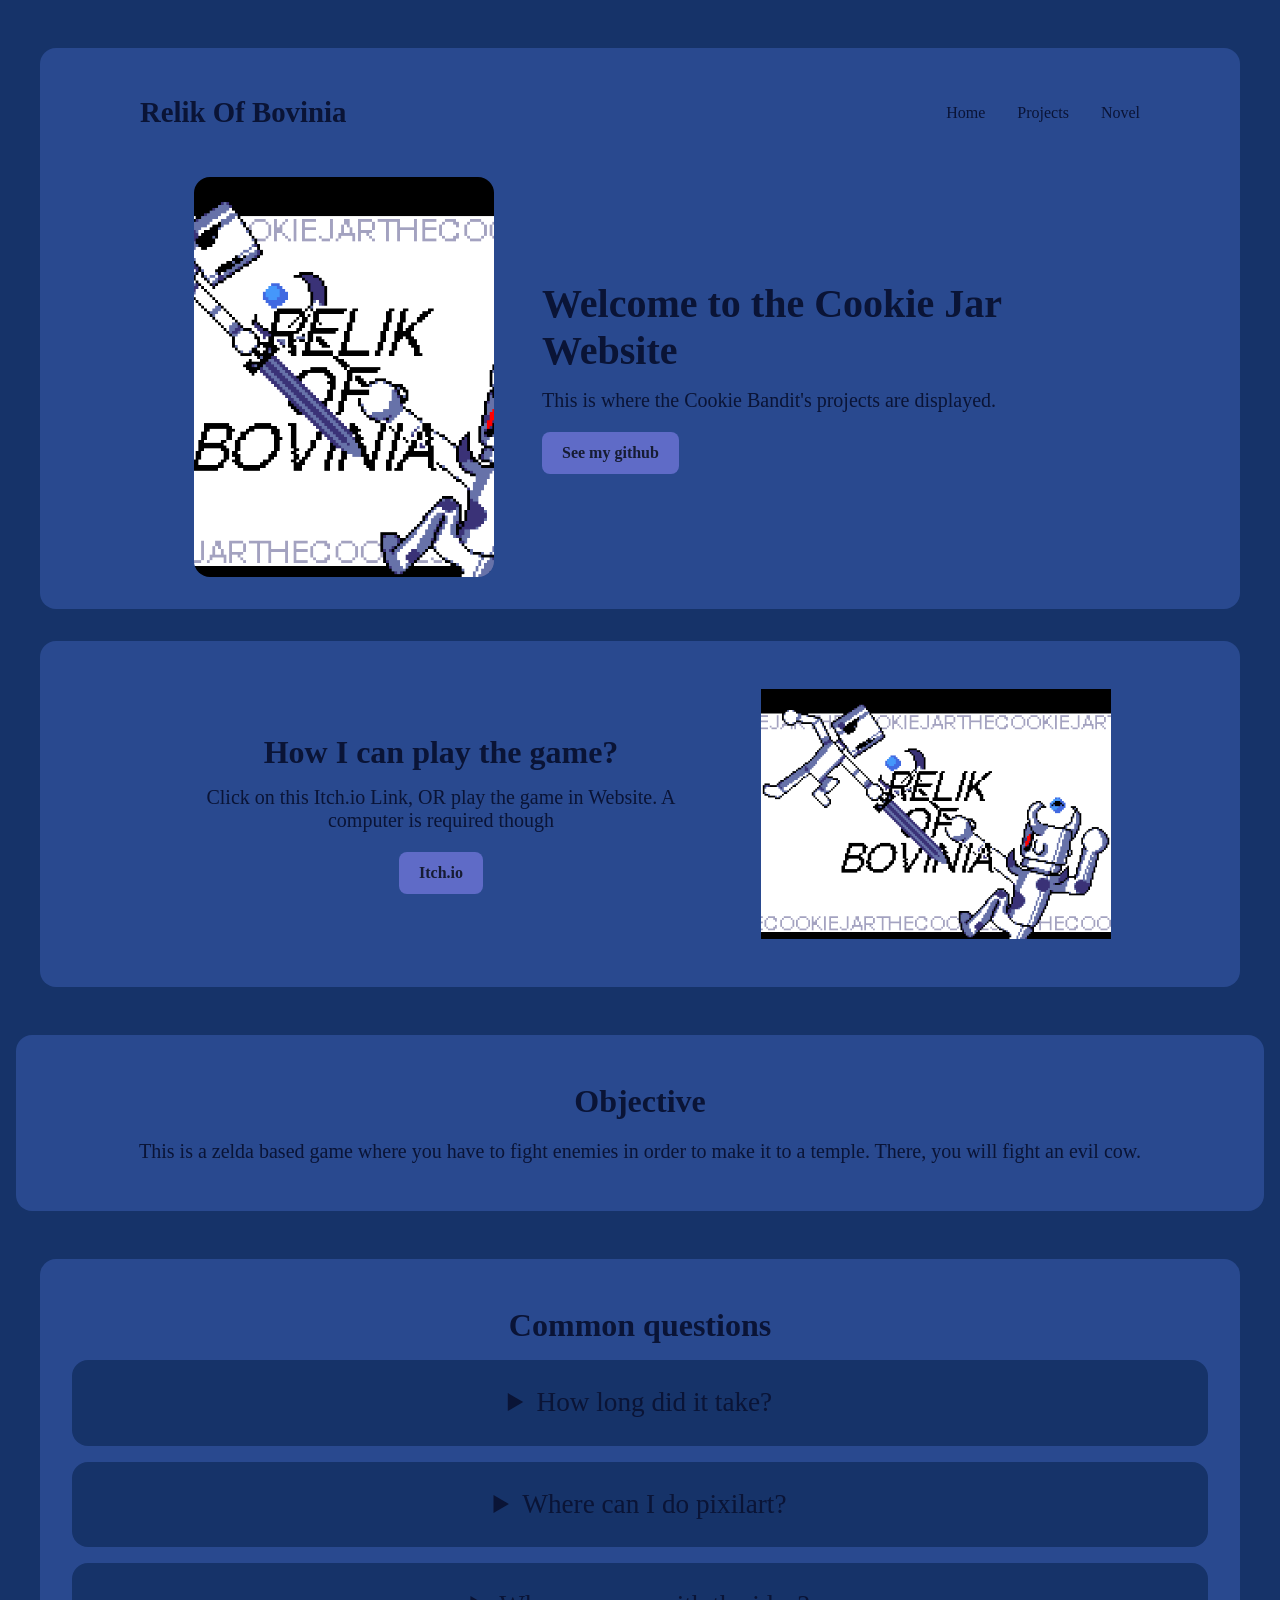
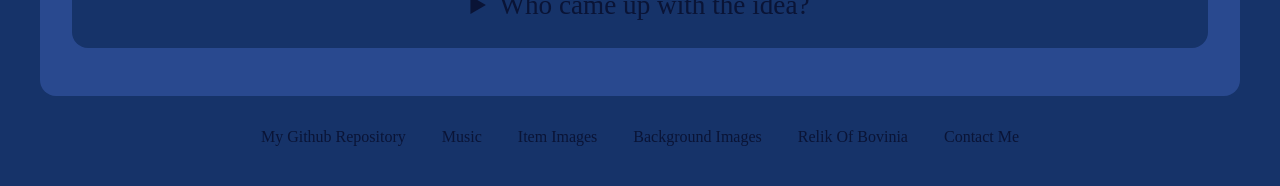
==== commit 1a1a332a: "Website mostly done. Just a few minor tweaks and edits and it shall be complete" ====
--- a/index.html
+++ b/index.html
@@ -13,6 +13,7 @@
                 <li><a href="#relik-of-bovinia" style="font-size: 1.8rem; font-weight: bold;">Relik Of Bovinia</a></li>
                 <li><a href="index.html">Home</a></li>
                 <li><a href="projects.html">Projects</a></li>
+                <li><a href="novel.html">Novel</a></li>
             </ul>
         </nav>
         <div class="flex-container">
@@ -51,7 +52,6 @@
                 tweaks to items even later. To estimate, it probably took over 500 hours. Obviously we couldn't code the entire
                 time during the 4 months as we had other classes and we only had class twice a week and that too for only 1 and
                 a half hours. But we tried to work on it at home as much as possible.
-            
             </p>
         </details>
         <details>
